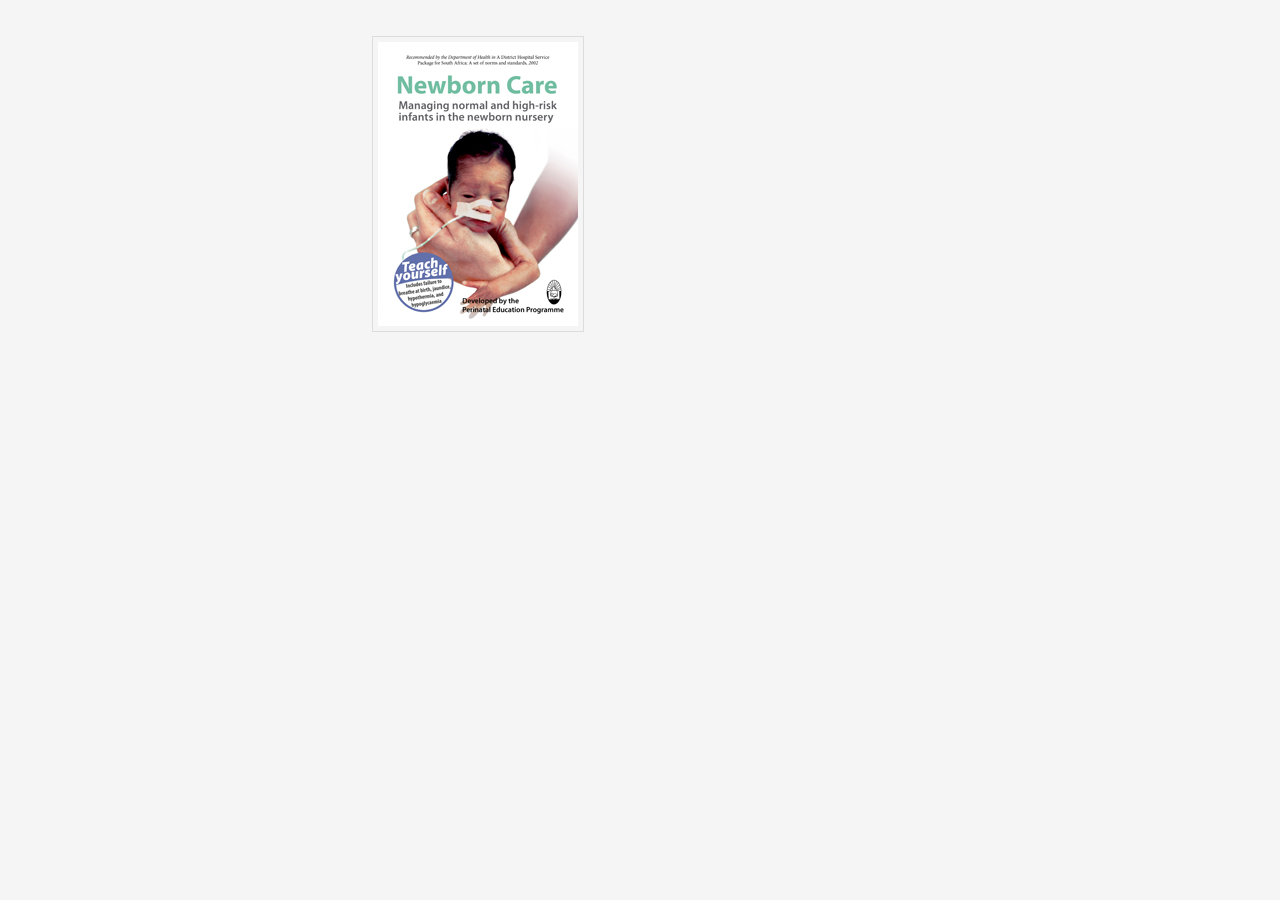
==== index.html @ 0159ffa9 "Add landing book-chooser page" ====
<!DOCTYPE html PUBLIC "-//W3C//DTD XHTML 1.0 Transitional//EN" "http://www.w3.org/TR/xhtml1/DTD/xhtml1-transitional.dtd">
<html xmlns="http://www.w3.org/1999/xhtml">
<head>
    <meta http-equiv="Content-Type" content="text/html; charset=utf-8" />
    <meta name="viewport" content="width=1280, initial-scale=1, user-scalable=no" />
    <!--This viewport size is set to match the Galaxy Tab 10.1. Note for later: experiment with maximum-scale=1 etc. when testing -->
    <title>Bettercare Learning Station</title>
    <link type="text/css" rel="stylesheet" href="style.css" />
    <link type="text/css" rel="stylesheet" href="animate.css" />
    <link href='http://fonts.googleapis.com/css?family=Source+Sans+Pro:300,400,600,300italic,400italic,600italic' rel='stylesheet' type='text/css'>
</head>
<body>

<!--
<iframe class="menu" src="menu.html" frameborder="0" height="1000px" width="320px" scrolling="yes" seamless="seamless"></iframe>
-->

	<div class="test animated slideInRight">
        
        <!-- Add iframe to Qurio below this comment. -->
        <!-- Add iframe to Qurio above this comment. -->

    </div><!--.test-->
    
    <div class="book-text animated slideInRight">
    
    <!-- Paste HTML book content below this comment. -->

		<a href="nc/index.html" title="Newborn Care"><img class="cover-thumb" src="images/newborn-care.jpg" alt="Newborn Care" /></a>

    <!-- Pasted HTML book content ends above this comment. -->
    
	    </div><!--.book-text-->
</body>
</html>
---- style.css ----
@charset "utf-8";
/* Bettercare Learning Station by Electric Book Works, http://electricbookworks.com */

/* STRUCTURE =====================================================  */

html {
	height: 100%;
}
body {
	margin: 0;
	padding: 0;
	background-color: #F5F5F5;
	font-family: "Source Sans Pro", sans-serif;
	font-weight: 400;
	height: 100%;
}
iframe.menu {
	position: fixed;
	top: 0;	
	scrolling: no;
	z-index: 1;
}
.menu {
	float: left;
	width: 300px;
	background-color: #09F;	
	height: 1000%;
}
.test {
	height: 0;
	margin-left: 300px;
}
.test iframe {
	height: 650px;
	width: 900px;
}
.book-text {
	height: 95%;
	margin-left: 300px;
	padding: 0.5em 0 0 2em;
	font-size: x-large;
    white-space: wrap;
	column-width: 300px;
	-webkit-column-width: 18em; /* Safari and Chrome */
	-moz-column-width: 18em; /* Firefox */
}

/* NAV ELEMENTS =====================================================  */

.menu {
	font-size: 150%;
	font-weight: 300;
	color: white;
	border-right: 1px solid gainsboro;
}
.menu p {
	position: fixed;
	font-weight: 400;
	height: 2em;
	padding: 0.5em 0.5em 0 0.5em;
	margin: 0;
	background-color: #333;	
	width: 100%;
	z-index: 1;
}
.menu ul, ol {
	margin: 2.33em 0 0 0;
	padding: 0;
}
.menu li {
	border-top: 1px solid white;	
	padding: 0.5em;
	margin: 0 20px 0 0;
}
.menu li a {
	display: block;
}

/* TEXT ELEMENTS =====================================================  */

h1, h2, h3, h4, h5, h6 {
	font-weight: 400;
	margin: 0;
	line-height: 110%;
}
h1 {
	break-before: always;
	-webkit-column-break-before: always;
}
h1:after {
	content: " \2192";
	color: silver;
}
h2 {
	font-size: 1em;
	margin: 2em 0 1em 0;
	font-weight: 600;
	break-before: always;
	-webkit-column-break-before: always;
}
dl.definition {
	font-weight: bold;
	border: 1px solid silver;
	padding: 0.5em;
	margin: 1em 0 1em 0;
	background-color: #6C9;
	-webkit-column-break-inside:avoid;
	-moz-column-break-inside:avoid;
	-o-column-break-inside:avoid;
	-ms-column-break-inside:avoid;
	column-break-inside:avoid;
}
dt, dd {
	margin: 0;
}
.note {
	font-style: italic;
	border-left: 1px solid silver;
	margin: 1em;
	padding-left: 1em;
}
a {
	color: inherit;
	text-decoration: none;
}
a.button {
	display: block;
	border: 1px solid gainsboro;
	background-color: #09F;
	color: white;
	padding: 0.5em;
	width: 6em;
	margin: 0;
	border-radius: 0.5em;
	text-align: center;
	font-size: 150%;
	font-weight: 300;
}
.cover-thumb {
	border: 1px solid gainsboro;
	padding: 5px;
	margin: 1em;
}
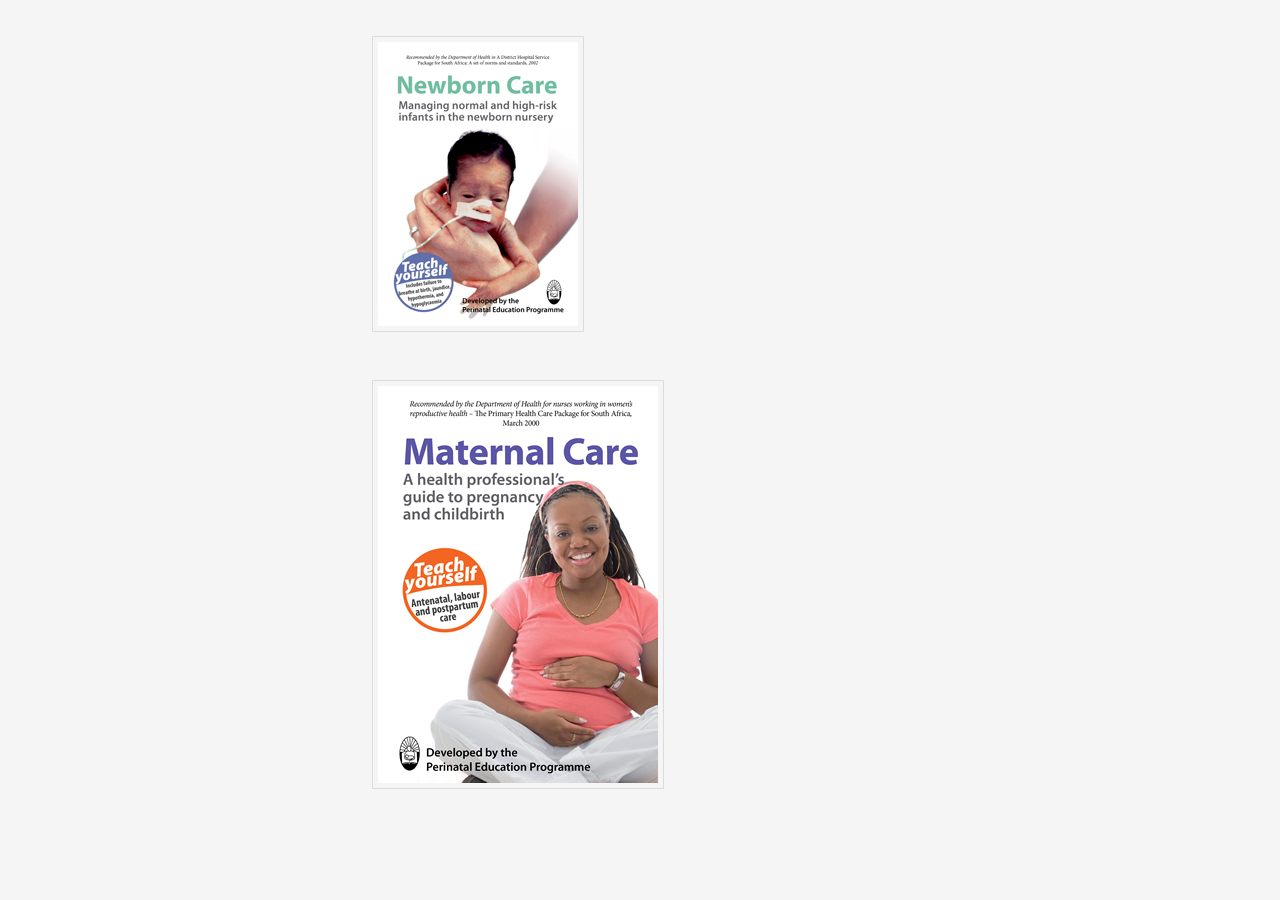
==== commit f36f4506: "Add Maternal Care link and image" ====
--- a/index.html
+++ b/index.html
@@ -27,6 +27,7 @@
     <!-- Paste HTML book content below this comment. -->
 
 		<a href="nc/index.html" title="Newborn Care"><img class="cover-thumb" src="images/newborn-care.jpg" alt="Newborn Care" /></a>
+		<a href="#" title="Maternal Care"><img class="cover-thumb" src="images/maternal-care.jpg" alt="Maternal Care" /></a>
 
     <!-- Pasted HTML book content ends above this comment. -->
     
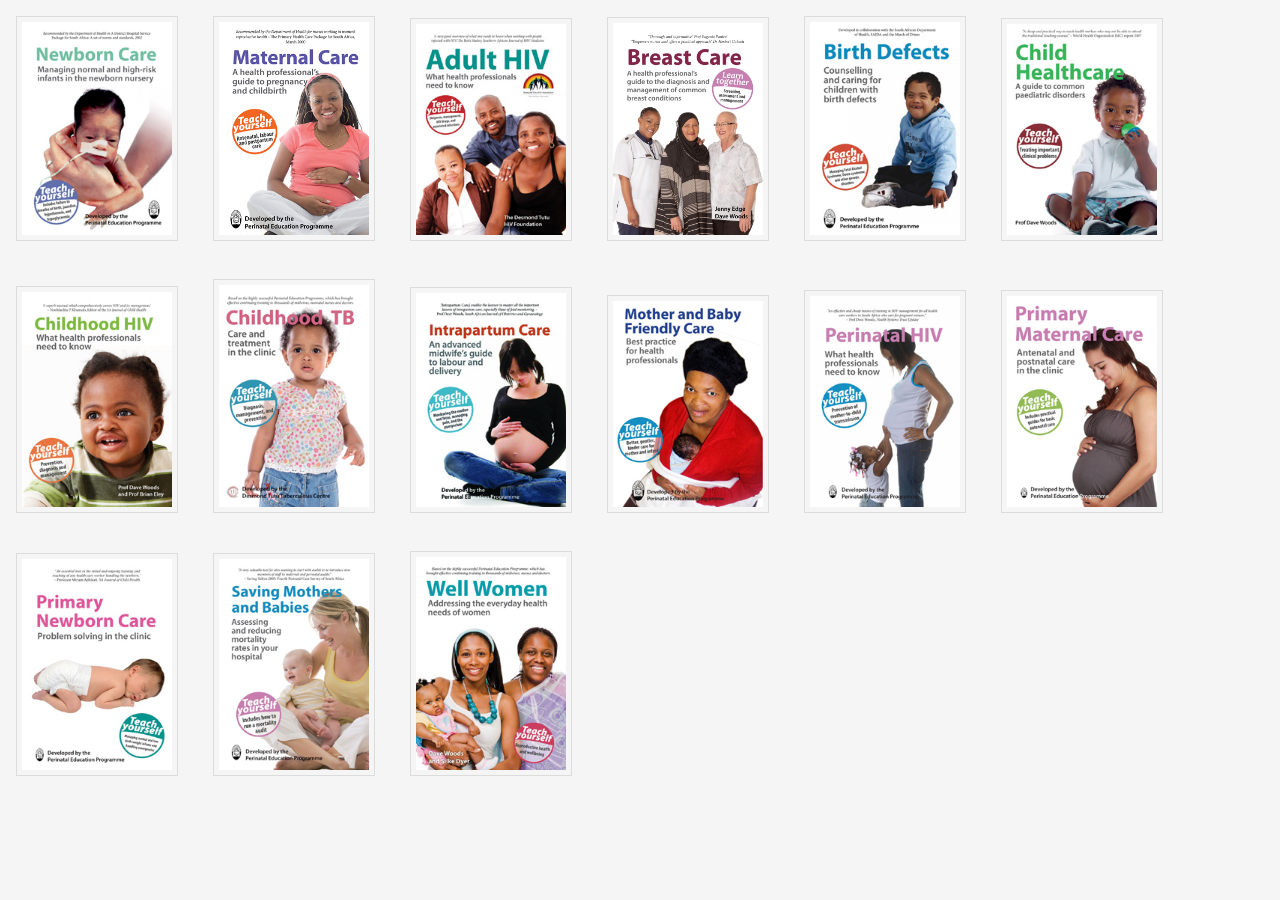
==== commit 67819471: "Add all books to chooser" ====
--- a/index.html
+++ b/index.html
@@ -11,26 +11,21 @@
 </head>
 <body>
 
-<!--
-<iframe class="menu" src="menu.html" frameborder="0" height="1000px" width="320px" scrolling="yes" seamless="seamless"></iframe>
--->
-
-	<div class="test animated slideInRight">
-        
-        <!-- Add iframe to Qurio below this comment. -->
-        <!-- Add iframe to Qurio above this comment. -->
-
-    </div><!--.test-->
-    
-    <div class="book-text animated slideInRight">
-    
-    <!-- Paste HTML book content below this comment. -->
-
 		<a href="nc/index.html" title="Newborn Care"><img class="cover-thumb" src="images/newborn-care.jpg" alt="Newborn Care" /></a>
 		<a href="#" title="Maternal Care"><img class="cover-thumb" src="images/maternal-care.jpg" alt="Maternal Care" /></a>
+		<a href="#" title="Adult HIV"><img class="cover-thumb" src="images/adult-hiv.jpg" alt="Adult HIV" /></a>
+		<a href="#" title="Breast Care"><img class="cover-thumb" src="images/breast-care.jpg" alt="Breast Care" /></a>
+		<a href="#" title="Birth Defects"><img class="cover-thumb" src="images/birth-defects.jpg" alt="Birth Defects" /></a>
+		<a href="#" title="Child Healthcare"><img class="cover-thumb" src="images/child-healthcare.jpg" alt="Child Healthcare" /></a>
+		<a href="#" title="Childhood HIV"><img class="cover-thumb" src="images/childhood-hiv.jpg" alt="Childhood HIV" /></a>
+		<a href="#" title="Childhood TB"><img class="cover-thumb" src="images/childhood-tb.jpg" alt="Childhood TB" /></a>
+		<a href="#" title="Imtrapartum Care"><img class="cover-thumb" src="images/intrapartum-care.jpg" alt="Intrpartum Care" /></a>
+		<a href="#" title="Mother and Baby Friendly Care"><img class="cover-thumb" src="images/mother-and-baby-friendly-care.jpg" alt="Mother and Baby Friendly Care" /></a>
+		<a href="#" title="Perinatal HIV"><img class="cover-thumb" src="images/perinatal-hiv.jpg" alt="Perinatal HIV" /></a>
+		<a href="#" title="Primary Maternal Care"><img class="cover-thumb" src="images/primary-maternal-care.jpg" alt="Primary Maternal Care" /></a>
+		<a href="#" title="Primary Newborn Care"><img class="cover-thumb" src="images/primary-newborn-care.jpg" alt="Primary Newborn Care" /></a>
+		<a href="#" title="Saving Mothers and Babies"><img class="cover-thumb" src="images/saving-mothers-and-babies.jpg" alt="Saving Mothers and Babies" /></a>
+		<a href="#" title="Well Women"><img class="cover-thumb" src="images/well-women.jpg" alt="Well Women" /></a>
 
-    <!-- Pasted HTML book content ends above this comment. -->
-    
-	    </div><!--.book-text-->
 </body>
 </html>
--- a/style.css
+++ b/style.css
@@ -75,6 +75,13 @@
 .menu li a {
 	display: block;
 }
+.exit-link {
+	float: right;
+	position: inherit;
+	right: 20px;
+	color: #F00;
+	font-size: larger;
+}
 
 /* TEXT ELEMENTS =====================================================  */
 
@@ -140,4 +147,5 @@
 	border: 1px solid gainsboro;
 	padding: 5px;
 	margin: 1em;
+	width: 150px;
 }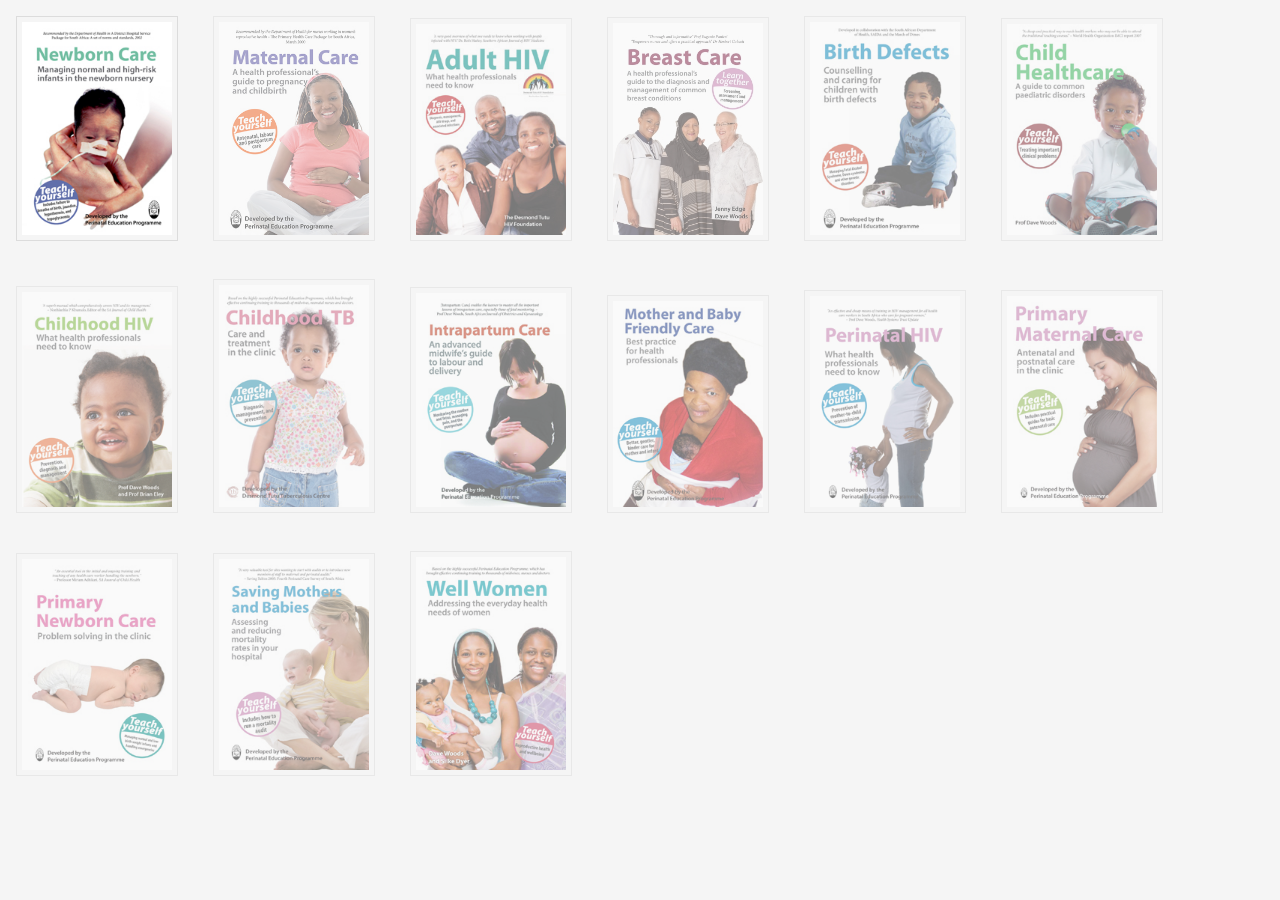
==== commit 9f85f513: "Grey unavailable links in chooser" ====
--- a/index.html
+++ b/index.html
@@ -12,20 +12,20 @@
 <body>
 
 		<a href="nc/index.html" title="Newborn Care"><img class="cover-thumb" src="images/newborn-care.jpg" alt="Newborn Care" /></a>
-		<a href="#" title="Maternal Care"><img class="cover-thumb" src="images/maternal-care.jpg" alt="Maternal Care" /></a>
-		<a href="#" title="Adult HIV"><img class="cover-thumb" src="images/adult-hiv.jpg" alt="Adult HIV" /></a>
-		<a href="#" title="Breast Care"><img class="cover-thumb" src="images/breast-care.jpg" alt="Breast Care" /></a>
-		<a href="#" title="Birth Defects"><img class="cover-thumb" src="images/birth-defects.jpg" alt="Birth Defects" /></a>
-		<a href="#" title="Child Healthcare"><img class="cover-thumb" src="images/child-healthcare.jpg" alt="Child Healthcare" /></a>
-		<a href="#" title="Childhood HIV"><img class="cover-thumb" src="images/childhood-hiv.jpg" alt="Childhood HIV" /></a>
-		<a href="#" title="Childhood TB"><img class="cover-thumb" src="images/childhood-tb.jpg" alt="Childhood TB" /></a>
-		<a href="#" title="Imtrapartum Care"><img class="cover-thumb" src="images/intrapartum-care.jpg" alt="Intrpartum Care" /></a>
-		<a href="#" title="Mother and Baby Friendly Care"><img class="cover-thumb" src="images/mother-and-baby-friendly-care.jpg" alt="Mother and Baby Friendly Care" /></a>
-		<a href="#" title="Perinatal HIV"><img class="cover-thumb" src="images/perinatal-hiv.jpg" alt="Perinatal HIV" /></a>
-		<a href="#" title="Primary Maternal Care"><img class="cover-thumb" src="images/primary-maternal-care.jpg" alt="Primary Maternal Care" /></a>
-		<a href="#" title="Primary Newborn Care"><img class="cover-thumb" src="images/primary-newborn-care.jpg" alt="Primary Newborn Care" /></a>
-		<a href="#" title="Saving Mothers and Babies"><img class="cover-thumb" src="images/saving-mothers-and-babies.jpg" alt="Saving Mothers and Babies" /></a>
-		<a href="#" title="Well Women"><img class="cover-thumb" src="images/well-women.jpg" alt="Well Women" /></a>
+		<a href="#" title="Maternal Care"><img class="cover-thumb unavailable" src="images/maternal-care.jpg" alt="Maternal Care" /></a>
+		<a href="#" title="Adult HIV"><img class="cover-thumb unavailable" src="images/adult-hiv.jpg" alt="Adult HIV" /></a>
+		<a href="#" title="Breast Care"><img class="cover-thumb unavailable" src="images/breast-care.jpg" alt="Breast Care" /></a>
+		<a href="#" title="Birth Defects"><img class="cover-thumb unavailable" src="images/birth-defects.jpg" alt="Birth Defects" /></a>
+		<a href="#" title="Child Healthcare"><img class="cover-thumb unavailable" src="images/child-healthcare.jpg" alt="Child Healthcare" /></a>
+		<a href="#" title="Childhood HIV"><img class="cover-thumb unavailable" src="images/childhood-hiv.jpg" alt="Childhood HIV" /></a>
+		<a href="#" title="Childhood TB"><img class="cover-thumb unavailable" src="images/childhood-tb.jpg" alt="Childhood TB" /></a>
+		<a href="#" title="Imtrapartum Care"><img class="cover-thumb unavailable" src="images/intrapartum-care.jpg" alt="Intrpartum Care" /></a>
+		<a href="#" title="Mother and Baby Friendly Care"><img class="cover-thumb unavailable" src="images/mother-and-baby-friendly-care.jpg" alt="Mother and Baby Friendly Care" /></a>
+		<a href="#" title="Perinatal HIV"><img class="cover-thumb unavailable" src="images/perinatal-hiv.jpg" alt="Perinatal HIV" /></a>
+		<a href="#" title="Primary Maternal Care"><img class="cover-thumb unavailable" src="images/primary-maternal-care.jpg" alt="Primary Maternal Care" /></a>
+		<a href="#" title="Primary Newborn Care"><img class="cover-thumb unavailable" src="images/primary-newborn-care.jpg" alt="Primary Newborn Care" /></a>
+		<a href="#" title="Saving Mothers and Babies"><img class="cover-thumb unavailable" src="images/saving-mothers-and-babies.jpg" alt="Saving Mothers and Babies" /></a>
+		<a href="#" title="Well Women"><img class="cover-thumb unavailable" src="images/well-women.jpg" alt="Well Women" /></a>
 
 </body>
 </html>
--- a/style.css
+++ b/style.css
@@ -148,4 +148,7 @@
 	padding: 5px;
 	margin: 1em;
 	width: 150px;
+}
+.unavailable {
+	opacity: 0.5;
 }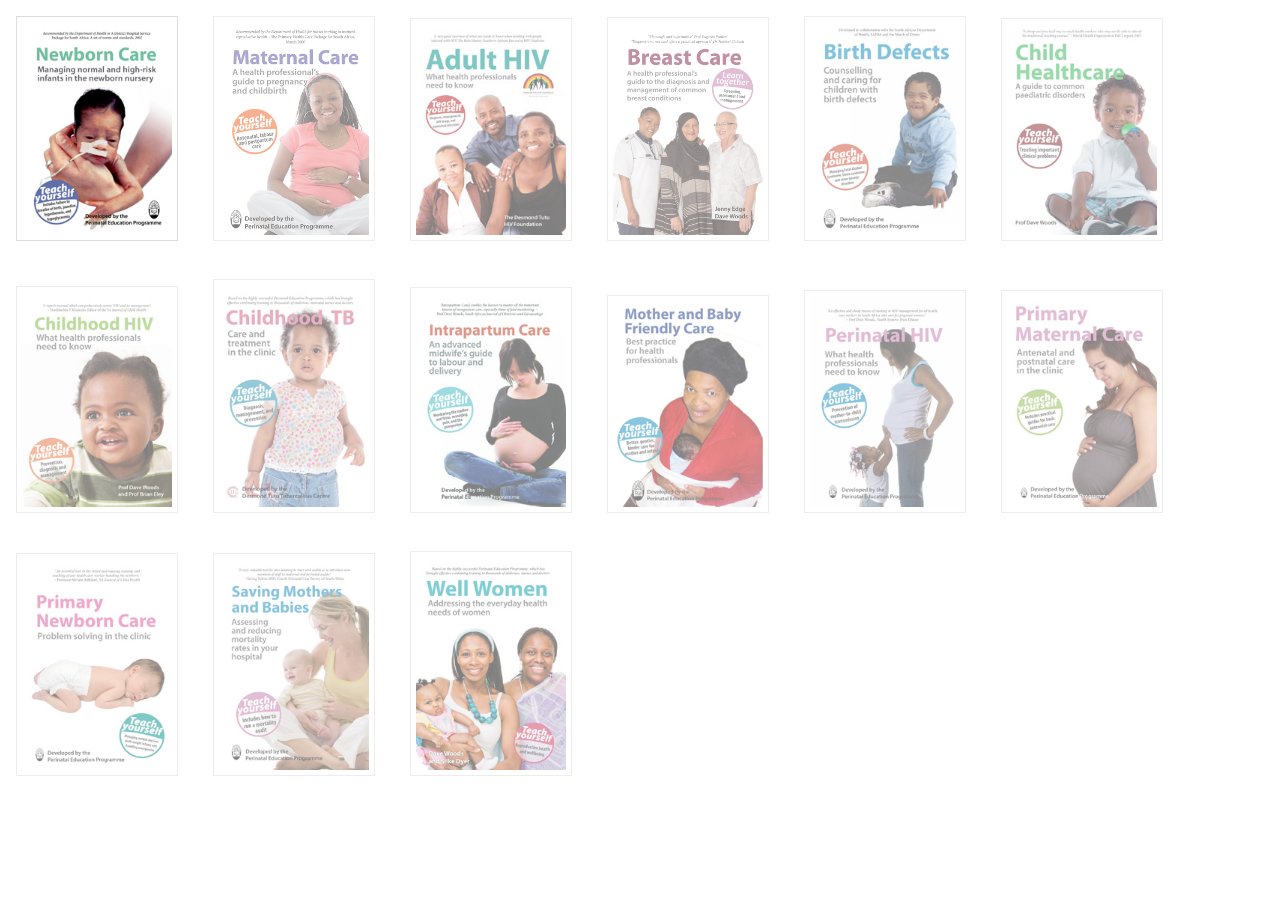
==== commit cd17c557: "Animate chooser" ====
--- a/index.html
+++ b/index.html
@@ -11,6 +11,7 @@
 </head>
 <body>
 
+<div id="chooser" class="animated slideInUp">
 		<a href="nc/index.html" title="Newborn Care"><img class="cover-thumb" src="images/newborn-care.jpg" alt="Newborn Care" /></a>
 		<a href="#" title="Maternal Care"><img class="cover-thumb unavailable" src="images/maternal-care.jpg" alt="Maternal Care" /></a>
 		<a href="#" title="Adult HIV"><img class="cover-thumb unavailable" src="images/adult-hiv.jpg" alt="Adult HIV" /></a>
@@ -26,6 +27,6 @@
 		<a href="#" title="Primary Newborn Care"><img class="cover-thumb unavailable" src="images/primary-newborn-care.jpg" alt="Primary Newborn Care" /></a>
 		<a href="#" title="Saving Mothers and Babies"><img class="cover-thumb unavailable" src="images/saving-mothers-and-babies.jpg" alt="Saving Mothers and Babies" /></a>
 		<a href="#" title="Well Women"><img class="cover-thumb unavailable" src="images/well-women.jpg" alt="Well Women" /></a>
-
+</div><!--#chooser-->
 </body>
 </html>
--- a/style.css
+++ b/style.css
@@ -9,11 +9,12 @@
 body {
 	margin: 0;
 	padding: 0;
-	background-color: #F5F5F5;
+	background-color: white;
 	font-family: "Source Sans Pro", sans-serif;
 	font-weight: 400;
 	height: 100%;
 }
+#chooser {}
 iframe.menu {
 	position: fixed;
 	top: 0;	
@@ -110,7 +111,8 @@
 	border: 1px solid silver;
 	padding: 0.5em;
 	margin: 1em 0 1em 0;
-	background-color: #6C9;
+	background-color: grey;
+	color: white;
 	-webkit-column-break-inside:avoid;
 	-moz-column-break-inside:avoid;
 	-o-column-break-inside:avoid;
